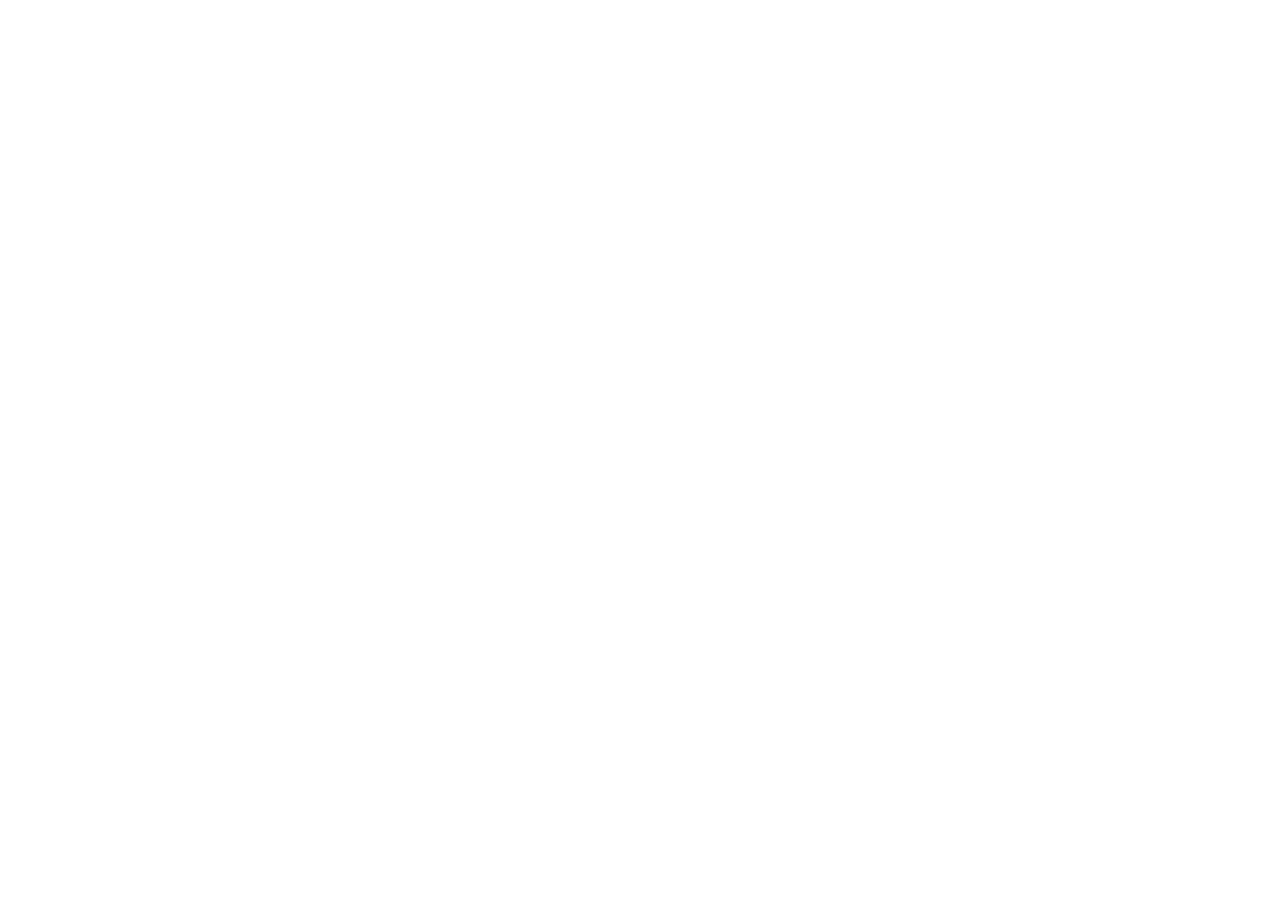
==== index.html @ 809e671c "criei página principal" ====
<!DOCTYPE html>
<html lang="pt-br">
<head>
    <meta charset="UTF-8">
    <meta http-equiv="X-UA-Compatible" content="IE=edge">
    <meta name="viewport" content="width=device-width, initial-scale=1.0">
    <title>Projeto redes sociais</title>
    <link rel="shortcut icon" href="favicon.ico" type="image/x-icon">
</head>
<body>
    
</body>
</html>
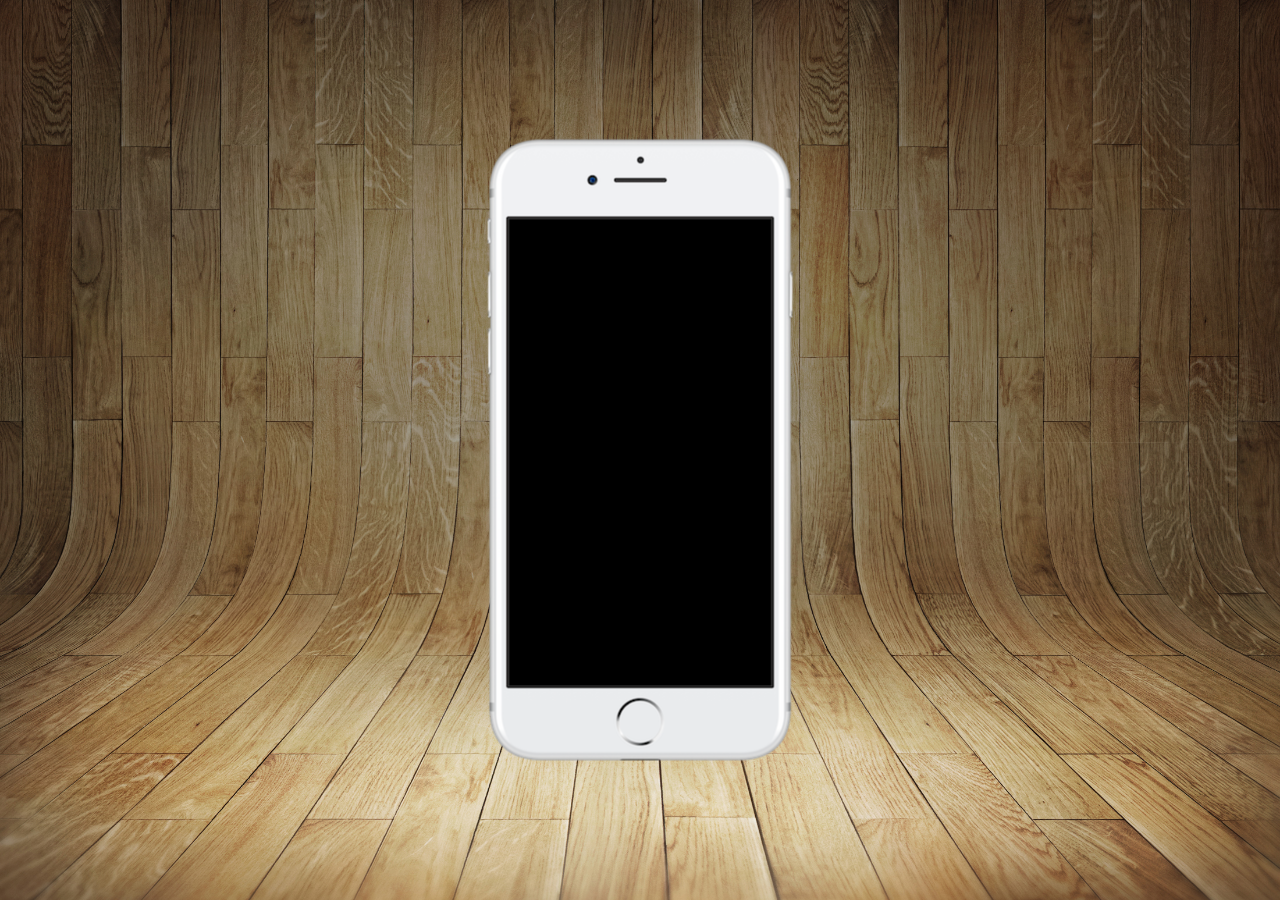
==== commit 5f88802a: "atualizei o css com as config do celular" ====
--- a/index.html
+++ b/index.html
@@ -6,8 +6,16 @@
     <meta name="viewport" content="width=device-width, initial-scale=1.0">
     <title>Projeto redes sociais</title>
     <link rel="shortcut icon" href="favicon.ico" type="image/x-icon">
+    <link rel="stylesheet" href="estilo/style.css">
 </head>
 <body>
-    
+    <main>
+        <section id="telefone">
+
+        </section>
+        <section id="redes-sociais">
+
+        </section>
+    </main>
 </body>
 </html>--- a/estilo/style.css
+++ b/estilo/style.css
@@ -0,0 +1,32 @@
+* {
+    margin: 0px;
+    padding: 0px;
+    font-family: Arial, Helvetica, sans-serif;
+}
+
+html, body {
+    height: 100vh;
+    width: 100vw;
+
+}
+
+body {
+    background: url('../imagens/fundo-madeira.jpg') no-repeat top center;
+    background-size: cover;
+}
+
+main {
+    position: relative;
+    height: 100vh;
+}
+
+section#telefone {
+    position: absolute;
+    top: 50%;
+    left: 50%;
+    transform: translate(-50%, -50%);
+    height: 627px;
+    width: 311px;
+    background-image: url(../imagens/frame-iphone.png);
+}
+
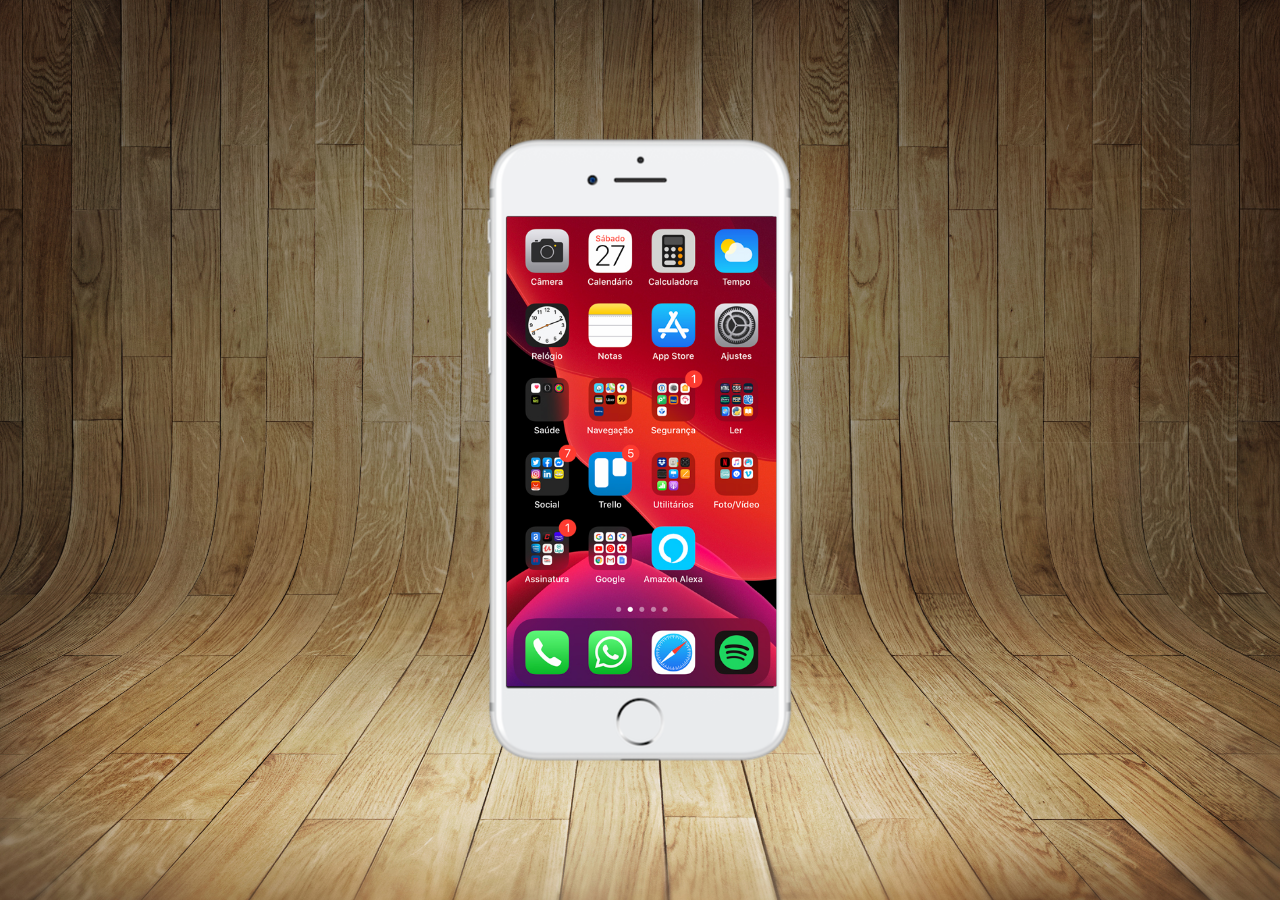
==== commit d41db3b7: "criei a tela home" ====
--- a/index.html
+++ b/index.html
@@ -11,6 +11,7 @@
 <body>
     <main>
         <section id="telefone">
+            <iframe src="home.html" name="tela" id="tela" frameborder="0"></iframe>
 
         </section>
         <section id="redes-sociais">
--- a/estilo/style.css
+++ b/estilo/style.css
@@ -30,3 +30,10 @@
     background-image: url(../imagens/frame-iphone.png);
 }
 
+iframe#tela {
+    position: relative;
+    top: 80px;
+    left: 22px;
+    height: 470px;
+    width: 270px;
+}
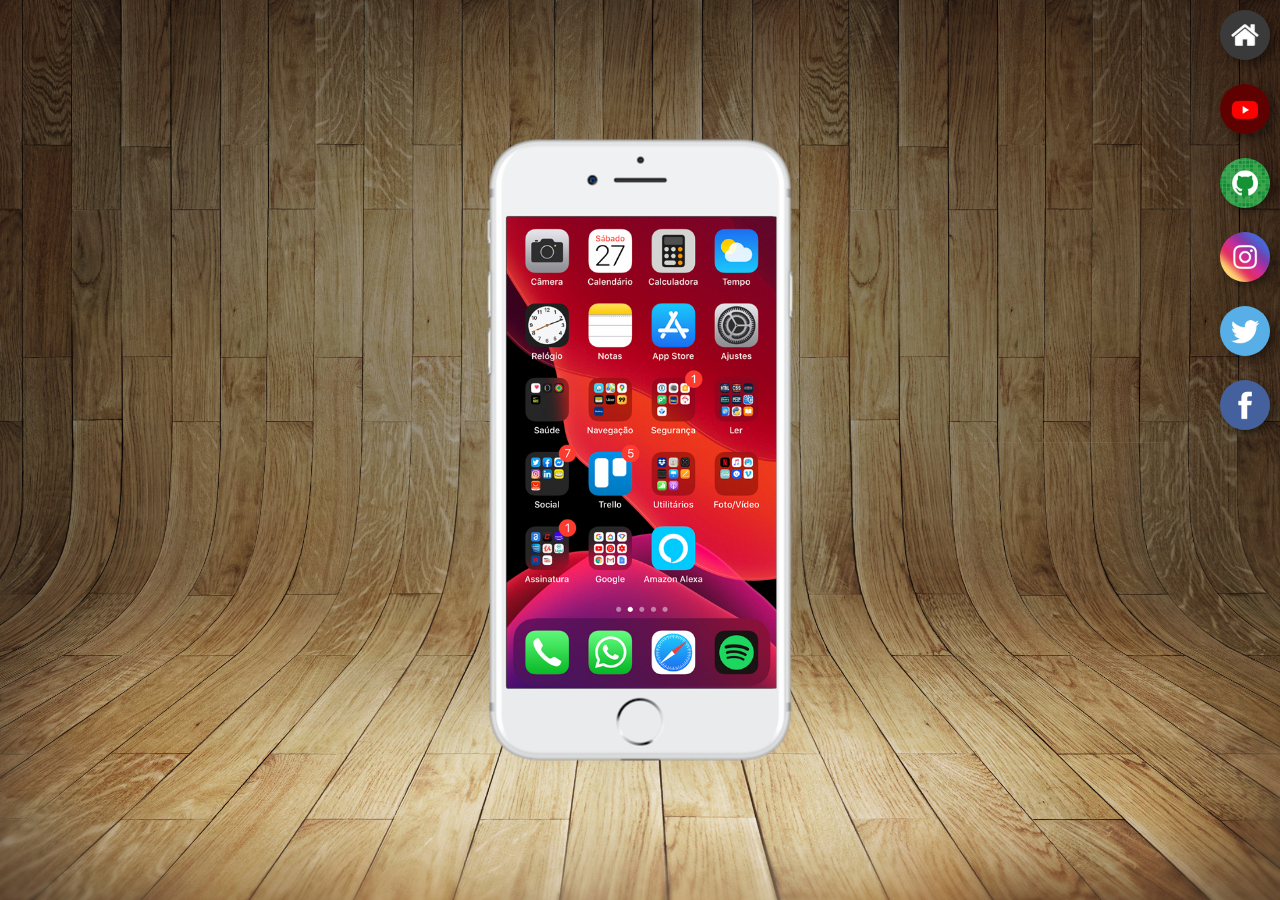
==== commit fb9068b2: "criei botoes na lateral" ====
--- a/index.html
+++ b/index.html
@@ -15,6 +15,13 @@
 
         </section>
         <section id="redes-sociais">
+            <a href="#" name="tela"><img src="imagens/logo-home.jpg" alt="home"></a><br>
+            <a href="#" name="tela"><img src="imagens/logo-youtube.jpg" alt="youtube"></a><br>
+            <a href="#" name="tela"><img src="imagens/logo-github.jpg" alt="github"></a><br>
+            <a href="#" name="tela"><img src="imagens/logo-instagram.jpg" alt="instagram"></a><br>
+            <a href="#" name="tela"><img src="imagens/logo-twitter.jpg" alt="twitter"></a><br>
+            <a href="#" name="tela"><img src="imagens/logo-facebook.jpg" alt="facebook"></a>
+
 
         </section>
     </main>
--- a/estilo/style.css
+++ b/estilo/style.css
@@ -34,6 +34,25 @@
     position: relative;
     top: 80px;
     left: 22px;
-    height: 470px;
+    height: 472px;
     width: 270px;
 }
+
+section#redes-sociais img  {
+    width: 50px;
+    margin: 10px;
+    border-radius: 50%;
+    box-shadow: 5px 5px 10px rgba(0, 0, 0, 0.404);
+    box-sizing: border-box;
+}
+
+section#redes-sociais  {
+    text-align: right;
+}
+
+section#redes-sociais img:hover {
+    border: 2px solid rgba(255, 255, 255, 0.63);
+    transform: translate(-3px, -3px);
+    box-shadow: 5px 5px 10px rgba(0, 0, 0, 0.507);
+    transition: transform .3s;
+}
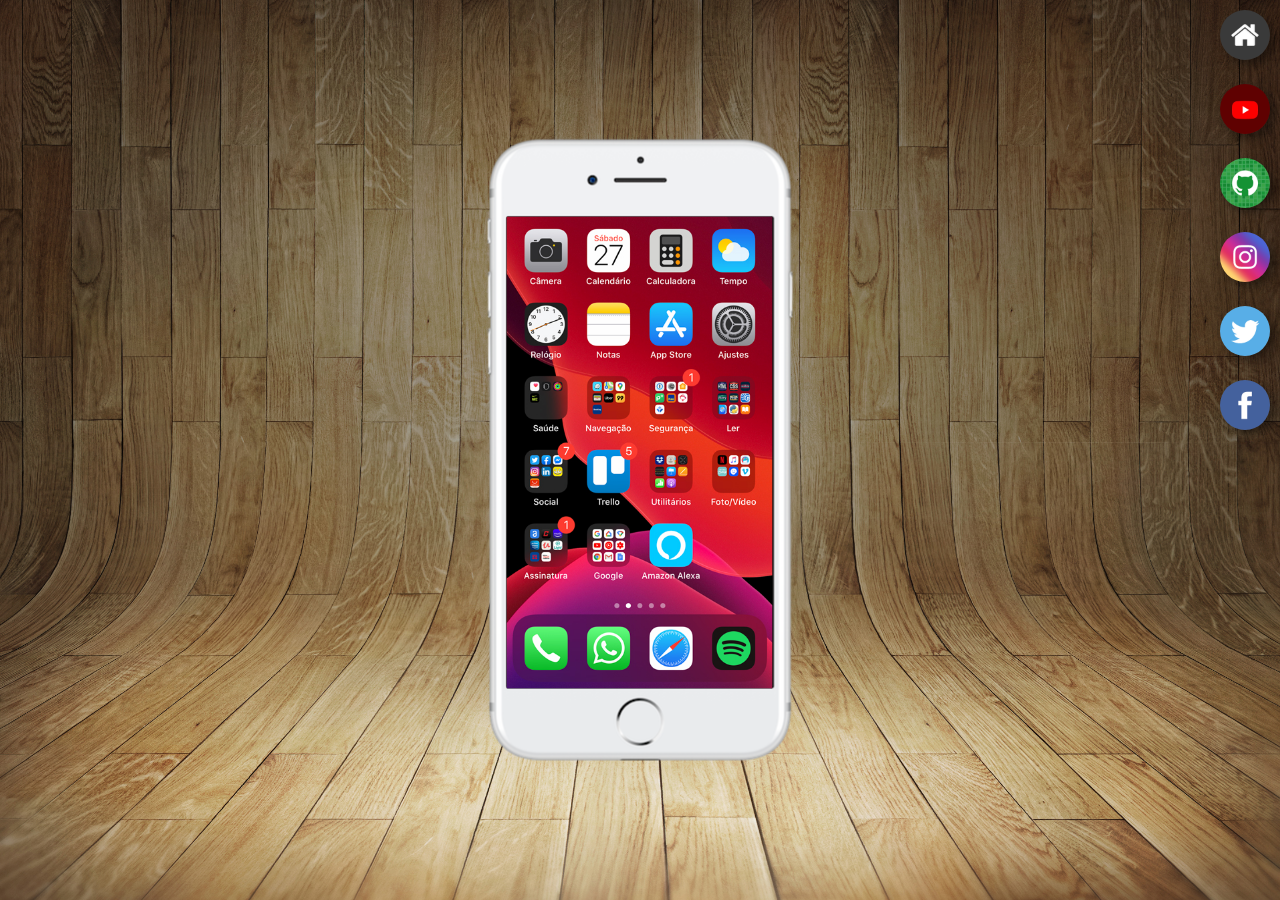
==== commit cbd12fa1: "coloquei as redes sociais" ====
--- a/index.html
+++ b/index.html
@@ -15,12 +15,12 @@
 
         </section>
         <section id="redes-sociais">
-            <a href="#" name="tela"><img src="imagens/logo-home.jpg" alt="home"></a><br>
-            <a href="#" name="tela"><img src="imagens/logo-youtube.jpg" alt="youtube"></a><br>
-            <a href="#" name="tela"><img src="imagens/logo-github.jpg" alt="github"></a><br>
-            <a href="#" name="tela"><img src="imagens/logo-instagram.jpg" alt="instagram"></a><br>
-            <a href="#" name="tela"><img src="imagens/logo-twitter.jpg" alt="twitter"></a><br>
-            <a href="#" name="tela"><img src="imagens/logo-facebook.jpg" alt="facebook"></a>
+            <a href="home.html" target="tela"><img src="imagens/logo-home.jpg" alt="home"></a><br>
+            <a href="youtube.html" target="tela"><img src="imagens/logo-youtube.jpg" alt="youtube"></a><br>
+            <a href="github.html" target="tela"><img src="imagens/logo-github.jpg" alt="github"></a><br>
+            <a href="#" target="tela"><img src="imagens/logo-instagram.jpg" alt="instagram"></a><br>
+            <a href="#" target="tela"><img src="imagens/logo-twitter.jpg" alt="twitter"></a><br>
+            <a href="#" target="tela"><img src="imagens/logo-facebook.jpg" alt="facebook"></a>
 
 
         </section>
--- a/estilo/style.css
+++ b/estilo/style.css
@@ -35,7 +35,7 @@
     top: 80px;
     left: 22px;
     height: 472px;
-    width: 270px;
+    width: 266px;
 }
 
 section#redes-sociais img  {
